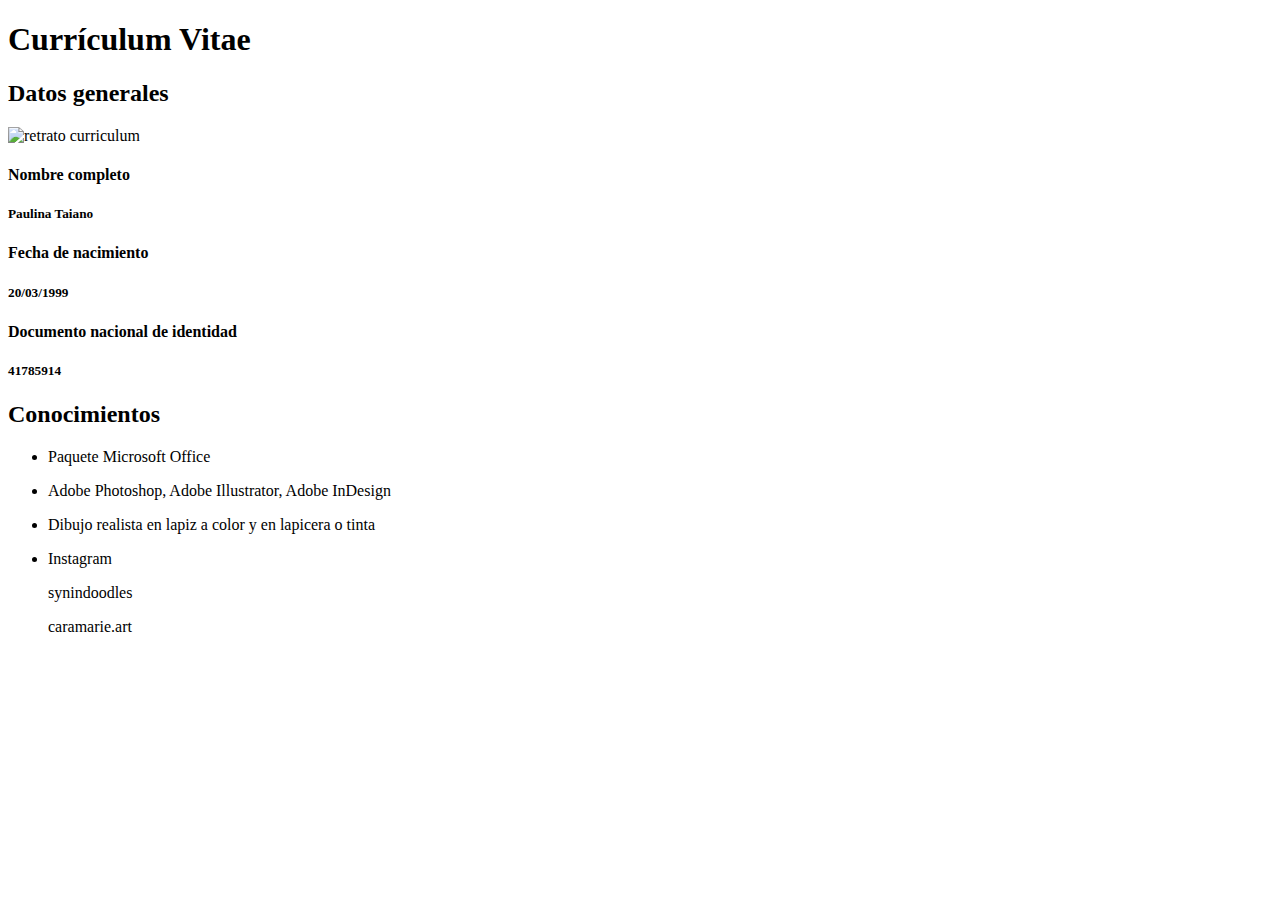
==== index.html @ 933c4644 "Add files via upload" ====
<!DOCTYPE html>
<html>
    <head>
        <meta charset="utf-8"/>
        <title>TP1</title>
    </head>
    <body>
        <header>
            <h1>Currículum Vitae</h1>
        </header>
        <nav></nav>
        <main>
            <article>
                <section>
                <h2>Datos generales</h2>
                <img src="img/DSC02560.JPG" width="300px" height="500px" alt="retrato curriculum"/>
                <article>
                    <h4>Nombre completo</h4>
                    <h5>Paulina Taiano</h5>
                    <h4>Fecha de nacimiento</h4>
                    <h5>20/03/1999</h5>
                    <h4>Documento nacional de identidad</h4>
                    <h5>41785914</h5>
                </section>
            </article>
            <section>
                <h2>Conocimientos</h2>
                    <ul>
                        <li>
                            <p>Paquete Microsoft Office</p>
                        </li>
                        <li>
                            <p>Adobe Photoshop, Adobe Illustrator, Adobe InDesign</p>
                        </li>
                        <li>
                            <p>Dibujo realista en lapiz a color y en lapicera o tinta</p>
                        </li>
                    </ul>
            </section>
        </main>
        <footer>
            <section>
                <ul>
                    <li>
                        <p>Instagram</p>
                        <p>synindoodles</p>
                        <p>caramarie.art</p>
                    </li>
                </ul>
            </section>
        </footer>
    </body>
</html>
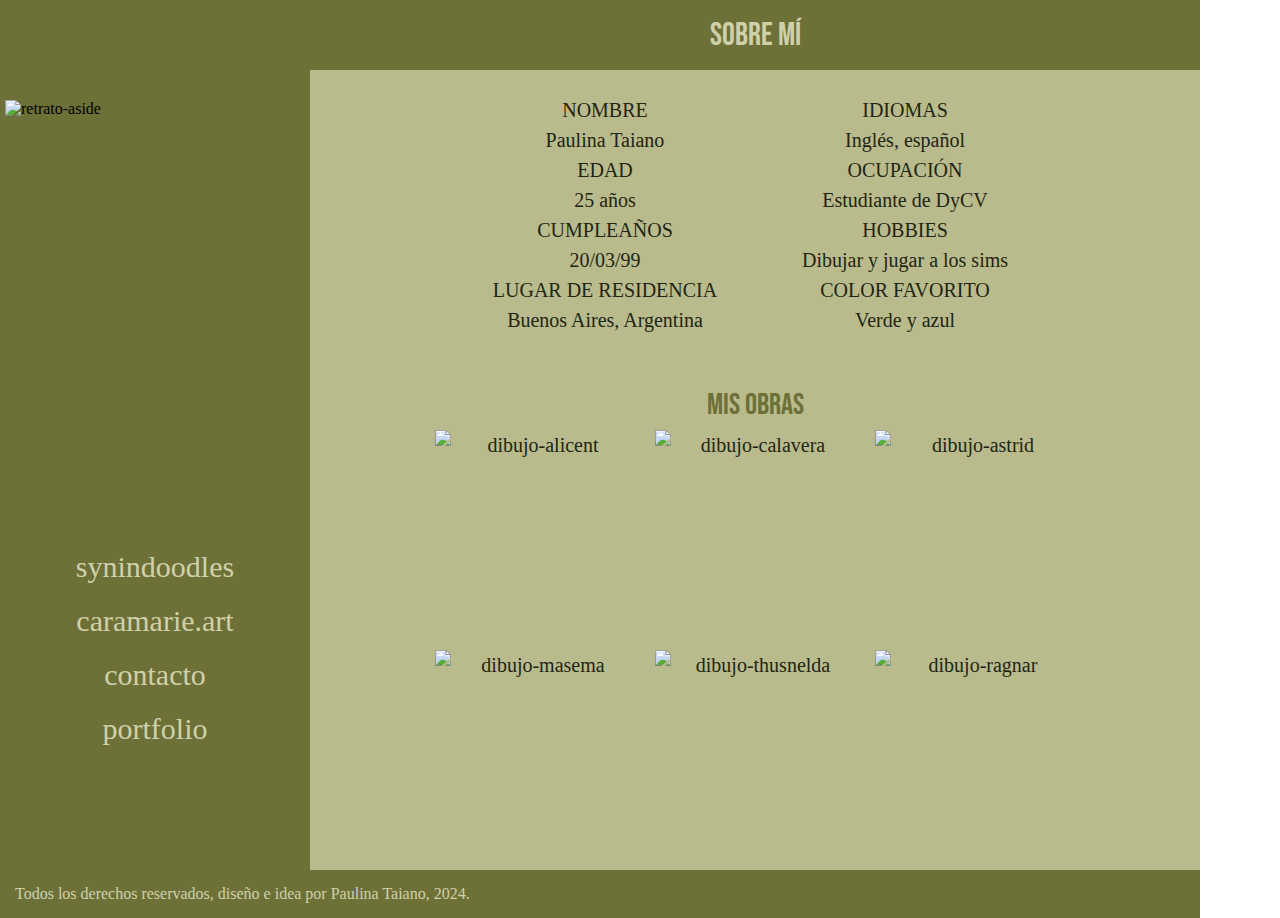
==== commit 246f39a3: "Add files via upload" ====
--- a/index.html
+++ b/index.html
@@ -2,52 +2,60 @@
 <html>
     <head>
         <meta charset="utf-8"/>
-        <title>TP1</title>
+        <title>Taiano Paulina</title>
+        <link href="estilos.css" rel="stylesheet" type="text/css">
+        <link href="https://fonts.googleapis.com/css2?family=Bebas+Neue&display=swap" rel="stylesheet">
     </head>
     <body>
         <header>
-            <h1>Currículum Vitae</h1>
+            <h1>Sobre Mí</h1>
         </header>
-        <nav></nav>
         <main>
+            <aside>
+                <img src="img/taiano_tp1.png" width="300px" height="400px" alt="retrato-aside" id="foto-ppal">
+                <nav>
+                    <ul>
+                        <li><a href="https://instagram.com/synindoodles" target="_blank">synindoodles</a></li>
+                        <li><a href="https://instagram.com/caramarie.art" target="_blank">caramarie.art</a></li>
+                        <li><a href="https://syninplays@gmail.com" target="_blank">contacto</a></li>
+                        <li><a href="https://syninplays.tumblr.com/buyprints" target="_blank">portfolio</a></li>
+                    </ul>
+                </nav>
+            </aside>
             <article>
                 <section>
-                <h2>Datos generales</h2>
-                <img src="img/DSC02560.JPG" width="300px" height="500px" alt="retrato curriculum"/>
-                <article>
-                    <h4>Nombre completo</h4>
-                    <h5>Paulina Taiano</h5>
-                    <h4>Fecha de nacimiento</h4>
-                    <h5>20/03/1999</h5>
-                    <h4>Documento nacional de identidad</h4>
-                    <h5>41785914</h5>
+                    <p><span>nombre</span></p>
+                    <p>Paulina Taiano</p>
+                    <p><span>edad</span></p>
+                    <p>25 años</p>
+                    <p><span>cumpleaños</span></p>
+                    <p>20/03/99</p>
+                    <p><span>lugar de residencia</span></p>
+                    <p>Buenos Aires, Argentina</p>
+                </section>
+                <section>
+                    <p><span>idiomas</span></p>
+                    <p>Inglés, español</p>
+                    <p><span>ocupación</span></p>
+                    <p>Estudiante de DyCV</p>
+                    <p><span>hobbies</span></p>
+                    <p>Dibujar y jugar a los sims</p>
+                    <p><span>color favorito</span></p>
+                    <p>Verde y azul</p>
                 </section>
             </article>
-            <section>
-                <h2>Conocimientos</h2>
-                    <ul>
-                        <li>
-                            <p>Paquete Microsoft Office</p>
-                        </li>
-                        <li>
-                            <p>Adobe Photoshop, Adobe Illustrator, Adobe InDesign</p>
-                        </li>
-                        <li>
-                            <p>Dibujo realista en lapiz a color y en lapicera o tinta</p>
-                        </li>
-                    </ul>
-            </section>
+            <article class="obras">
+            <h2>Mis Obras</h2>
+            <img src="img/taiano_tp1_alicent.jpg" width="200px" height="200px" alt="dibujo-alicent">
+            <img src="img/taiano_tp1_calavera.jpg" width="200px" height="200px" alt="dibujo-calavera">
+            <img src="img/taiano_tp1_astrid.jpg" width="200px" height="200px" alt="dibujo-astrid">
+            <img src="img/taiano_tp1_masema.jpg" width="200px" height="200px" alt="dibujo-masema">
+            <img src="img/taiano_tp1_thusnelda.jpg" width="200px" height="200px" alt="dibujo-thusnelda">
+            <img src="img/taiano_tp1_ragnar.jpg" width="200px" height="200px" alt="dibujo-ragnar">
+            </article>
         </main>
         <footer>
-            <section>
-                <ul>
-                    <li>
-                        <p>Instagram</p>
-                        <p>synindoodles</p>
-                        <p>caramarie.art</p>
-                    </li>
-                </ul>
-            </section>
+            <p>Todos los derechos reservados, diseño e idea por Paulina Taiano, 2024.</p>
         </footer>
     </body>
 </html>--- a/estilos.css
+++ b/estilos.css
@@ -0,0 +1,159 @@
+@charset "utf-8";
+/* CSS Document */
+
+* {
+    margin: 0px;
+    padding: 0px;
+}
+
+header {
+    background-color: #6d7037;
+    width: 1200px;
+    height: 70px;
+    display: flex;
+    align-items: center;
+    justify-content: center;
+    padding-left: 310px;
+    box-sizing: border-box;
+}
+
+h1 {
+    font-family: "Bebas Neue", sans-serif;
+    font-weight: 400;
+    font-style: normal;
+    color: #d0d0ab;     
+}
+
+aside {
+    width: 310px;
+    height: 800px;
+    background-color: #6d7037;
+    display: flex;
+    align-items: center;
+    flex-direction: column;
+}
+
+#foto-ppal {
+    padding: 20px;
+}
+
+@font-face {
+    font-family: "neuton-sc";
+    src: url("fonts/Neuton-SC-Extralight.ttf") format("truetype");
+    font-weight: normal;
+    font-style: normal;
+}
+
+/*es necesario escribir esto de font-face por cada fuente? tal vez solo me pareció, pero el navegador creo que reconoce la fuente incluso sin esto*/
+
+@font-face {
+    font-family: "alegreya-sc";
+    src: url("fonts/AlegreyaSC-Medium.ttf") format("truetype");
+    font-weight: normal;
+    font-style: normal;
+}
+
+@font-face {
+    font-family: "caladea";
+    src: url(fonts/Caladea-Regular.ttf) format("truetype");
+    font-weight: normal;
+    font-style: normal;
+}
+
+@font-face {
+    font-family: "caladea-bold";
+    src: url(fonts/Caladea-Bold.ttf) format("truetype");
+    font-weight: normal;
+    font-style: normal;
+}
+
+a {
+    text-decoration: none;
+    font-family: "neuton-sc", "alegreya-sc", serif;
+    color: #d0d0ab;
+    font-size: 30px;
+}
+
+a:hover {
+    color: #839b51;
+    font-weight: bolder;
+}
+
+main {
+    display: flex;
+    height: 800px;
+    width: 1200px;
+    flex-wrap: wrap;
+}
+
+li {
+    list-style-type: none;
+    margin-top: 20px;
+    text-align: center;
+}
+
+article {
+    width: 890px;
+    height: 280px;
+    background-color: #b9bb8c;
+    padding: 25px;
+    box-sizing: border-box;
+    display: flex;
+    justify-content: center;
+    align-items: flex-start;
+    font-family: "caladea", "alegreya-sc", serif;
+    font-size: 20px;
+    color: #232514;
+    line-height: 30px;
+    text-align: center;
+}
+
+article span {
+    font-family: "caladea-bold", "caladea", "alegreya-sc", serif;
+    text-transform: uppercase;
+}
+
+.obras {
+    width: 890px;
+    height: 520px;
+    padding: 40px;
+    display: flex;
+    flex-wrap: wrap;
+    justify-content: center;
+    background-color: #b9bb8c;
+    position: absolute;
+    top: 350px;
+    left: 310px;
+}
+
+img {
+    margin: 10px;
+}
+
+h2 {
+    font-family: "Bebas Neue", sans-serif;
+    font-weight: 400;
+    font-style: normal;
+    font-size: 30px;
+    color: #6d7037;
+    text-align: center;
+    background-color: #b9bb8c;
+    width: 890px;
+    display: flex;
+    flex-wrap: wrap;
+    flex-direction: column;   
+}
+
+section {
+    width: 300px;
+}
+
+footer {
+    width: 1200px;
+    font-family: "caladea", serif;
+    font-size: 16px;
+    background-color: #6d7037;
+    color: #d0d0ab;
+    box-sizing: border-box;
+    padding: 15px;
+}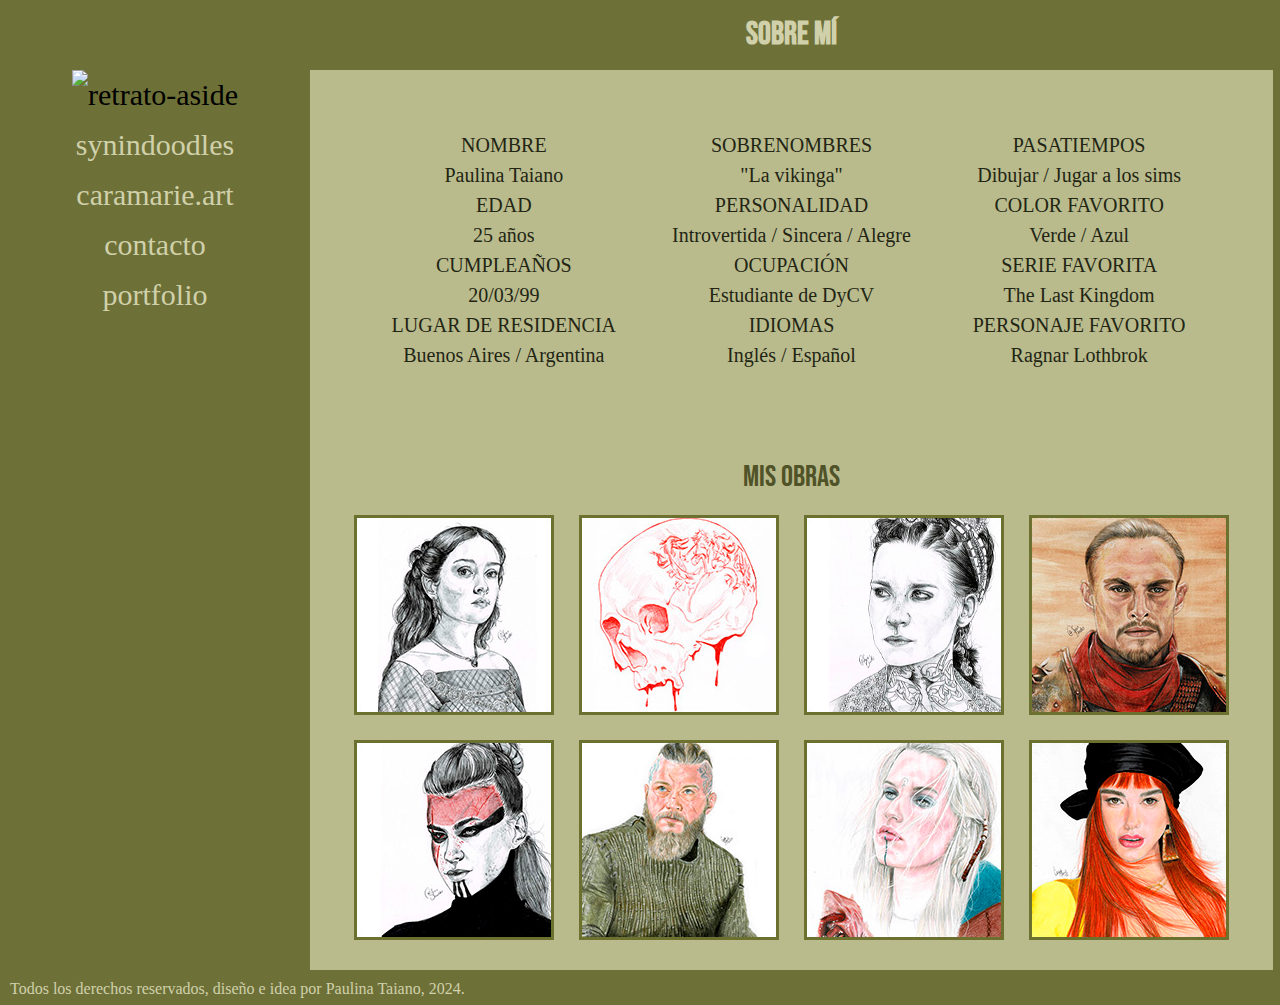
==== commit e920cc19: "Add files via upload" ====
--- a/index.html
+++ b/index.html
@@ -11,7 +11,7 @@
             <h1>Sobre Mí</h1>
         </header>
         <main>
-            <aside>
+            <section class="columna-intro">
                 <img src="img/taiano_tp1.png" width="300px" height="400px" alt="retrato-aside" id="foto-ppal">
                 <nav>
                     <ul>
@@ -21,38 +21,103 @@
                         <li><a href="https://syninplays.tumblr.com/buyprints" target="_blank">portfolio</a></li>
                     </ul>
                 </nav>
+            </section>
+            <section>
+                <article class="info">
+                    <ul>
+                        <li><p><span>nombre</span></p>
+                        <p>Paulina Taiano</p></li>
+                        <li><p><span>edad</span></p>
+                        <p>25 años</p></li>
+                        <li><p><span>cumpleaños</span></p>
+                        <p>20/03/99</p></li>
+                        <li><p><span>lugar de residencia</span></p>
+                        <p>Buenos Aires / Argentina</p></li>
+                        <li><p><span>sobrenombres</span></p>
+                        <p>"La vikinga"</p></li>
+                        <li><p><span>personalidad</span></p>
+                        <p>Introvertida / Sincera / Alegre</p></li>
+                        <li><p><span>ocupación</span></p>
+                        <p>Estudiante de DyCV</p></li>
+                        <li><p><span>idiomas</span></p>
+                        <p>Inglés / Español</p></li>
+                        <li><p><span>pasatiempos</span></p>
+                        <p>Dibujar / Jugar a los sims</p></li>
+                        <li><p><span>color favorito</span></p>
+                        <p>Verde / Azul</p></li>
+                        <li><p><span>serie favorita</span></p>
+                        <p>The Last Kingdom</p></li>
+                        <li><p><span>personaje favorito</span></p>
+                        <p>Ragnar Lothbrok</p></li>
+                    </ul>
+                </article>
+                <article>
+                    <div>
+                        <h2>Mis Obras</h2>
+                    </div>
+                    <div class="obras">
+                        <img src="img/taiano_tp1_alicent.jpg" width="200px" height="200px" alt="dibujo-alicent">
+                        <img src="img/taiano_tp1_calavera.jpg" width="200px" height="200px" alt="dibujo-calavera">
+                        <img src="img/taiano_tp1_astrid.jpg" width="200px" height="200px" alt="dibujo-astrid">
+                        <img src="img/taiano_tp1_masema.jpg" width="200px" height="200px" alt="dibujo-masema">
+                        <img src="img/taiano_tp1_thusnelda.jpg" width="200px" height="200px" alt="dibujo-thusnelda">
+                        <img src="img/taiano_tp1_ragnar.jpg" width="200px" height="200px" alt="dibujo-ragnar">
+                        <img src="img/taiano_tp1_skade.jpg" width="200px" height="200px" alt="dibujo-skade">
+                        <img src="img/taiano_tp1_dua.jpg" width="200px" height="200px" alt="dibujo-dua">
+                    </div>
+                </article>
+            </section>
+            <aside>
+                <ul>
+                    <li>photoshop</li>
+                    <li>
+                        <img src="img/hacha_black.svg" width="50px" height="50px" alt="icono-lleno">
+                        <img src="img/hacha_black.svg" width="50px" height="50px" alt="icono-lleno">
+                        <img src="img/hacha_black.svg" width="50px" height="50px" alt="icono-lleno">
+                        <img src="img/hacha_black.svg" width="50px" height="50px" alt="icono-lleno">
+                        <img src="img/hacha_black.svg" width="50px" height="50px" alt="icono-lleno">
+                    </li>
+                    <li>illustrator</li>
+                    <li>
+                        <img src="img/hacha_black.svg" width="50px" height="50px" alt="icono-lleno">
+                        <img src="img/hacha_black.svg" width="50px" height="50px" alt="icono-lleno">
+                        <img src="img/hacha_black.svg" width="50px" height="50px" alt="icono-lleno">
+                        <img src="img/hacha_black.svg" width="50px" height="50px" alt="icono-lleno">
+                        <img src="img/hacha_white.svg" width="50px" height="50px" alt="icono-vacio">
+                    </li>
+                    <li>blender</li>
+                    <li>
+                        <img src="img/hacha_black.svg" width="50px" height="50px" alt="icono-lleno">
+                        <img src="img/hacha_black.svg" width="50px" height="50px" alt="icono-lleno">
+                        <img src="img/hacha_white.svg" width="50px" height="50px" alt="icono-vacio">
+                        <img src="img/hacha_white.svg" width="50px" height="50px" alt="icono-vacio">
+                        <img src="img/hacha_white.svg" width="50px" height="50px" alt="icono-vacio">
+                    </li>
+                    <li>indesign</li>
+                    <li>
+                        <img src="img/hacha_black.svg" width="50px" height="50px" alt="icono-lleno">
+                        <img src="img/hacha_black.svg" width="50px" height="50px" alt="icono-lleno">
+                        <img src="img/hacha_black.svg" width="50px" height="50px" alt="icono-lleno">
+                        <img src="img/hacha_white.svg" width="50px" height="50px" alt="icono-vacio">
+                        <img src="img/hacha_white.svg" width="50px" height="50px" alt="icono-vacio">
+                    </li>
+                    <li>visual studio</li>
+                    <li>
+                        <img src="img/hacha_black.svg" width="50px" height="50px" alt="icono-lleno">
+                        <img src="img/hacha_white.svg" width="50px" height="50px" alt="icono-vacio">
+                        <img src="img/hacha_white.svg" width="50px" height="50px" alt="icono-vacio">
+                        <img src="img/hacha_white.svg" width="50px" height="50px" alt="icono-vacio">
+                        <img src="img/hacha_white.svg" width="50px" height="50px" alt="icono-vacio">
+                    </li>
+                    <li>premiere pro</li>
+                    <li>
+                        <img src="img/hacha_black.svg" width="50px" height="50px" alt="icono-lleno">
+                        <img src="img/hacha_black.svg" width="50px" height="50px" alt="icono-lleno">
+                        <img src="img/hacha_white.svg" width="50px" height="50px" alt="icono-vacio">
+                        <img src="img/hacha_white.svg" width="50px" height="50px" alt="icono-vacio">
+                        <img src="img/hacha_white.svg" width="50px" height="50px" alt="icono-vacio">
+                    </li>
             </aside>
-            <article>
-                <section>
-                    <p><span>nombre</span></p>
-                    <p>Paulina Taiano</p>
-                    <p><span>edad</span></p>
-                    <p>25 años</p>
-                    <p><span>cumpleaños</span></p>
-                    <p>20/03/99</p>
-                    <p><span>lugar de residencia</span></p>
-                    <p>Buenos Aires, Argentina</p>
-                </section>
-                <section>
-                    <p><span>idiomas</span></p>
-                    <p>Inglés, español</p>
-                    <p><span>ocupación</span></p>
-                    <p>Estudiante de DyCV</p>
-                    <p><span>hobbies</span></p>
-                    <p>Dibujar y jugar a los sims</p>
-                    <p><span>color favorito</span></p>
-                    <p>Verde y azul</p>
-                </section>
-            </article>
-            <article class="obras">
-            <h2>Mis Obras</h2>
-            <img src="img/taiano_tp1_alicent.jpg" width="200px" height="200px" alt="dibujo-alicent">
-            <img src="img/taiano_tp1_calavera.jpg" width="200px" height="200px" alt="dibujo-calavera">
-            <img src="img/taiano_tp1_astrid.jpg" width="200px" height="200px" alt="dibujo-astrid">
-            <img src="img/taiano_tp1_masema.jpg" width="200px" height="200px" alt="dibujo-masema">
-            <img src="img/taiano_tp1_thusnelda.jpg" width="200px" height="200px" alt="dibujo-thusnelda">
-            <img src="img/taiano_tp1_ragnar.jpg" width="200px" height="200px" alt="dibujo-ragnar">
-            </article>
         </main>
         <footer>
             <p>Todos los derechos reservados, diseño e idea por Paulina Taiano, 2024.</p>
--- a/estilos.css
+++ b/estilos.css
@@ -4,37 +4,6 @@
 * {
     margin: 0px;
     padding: 0px;
-}
-
-header {
-    background-color: #6d7037;
-    width: 1200px;
-    height: 70px;
-    display: flex;
-    align-items: center;
-    justify-content: center;
-    padding-left: 310px;
-    box-sizing: border-box;
-}
-
-h1 {
-    font-family: "Bebas Neue", sans-serif;
-    font-weight: 400;
-    font-style: normal;
-    color: #d0d0ab;     
-}
-
-aside {
-    width: 310px;
-    height: 800px;
-    background-color: #6d7037;
-    display: flex;
-    align-items: center;
-    flex-direction: column;
-}
-
-#foto-ppal {
-    padding: 20px;
 }
 
 @font-face {
@@ -67,93 +36,114 @@
     font-style: normal;
 }
 
+main {
+    background-color: #b9bb8c;
+    width: 1583px;
+    height: 900px;
+    display: flex;
+    flex-direction: row;
+}
+
+header {
+    font-family: "Bebas Neue", sans-serif;
+    font-weight: 300;
+    font-style: normal;
+    text-align: center;
+    color: #d0d0ab;
+    background-color: #6d7037;
+    width: 1583px; 
+    height: 70px;
+    padding-top: 15px;
+    box-sizing: border-box;
+}
+
+.columna-intro {
+    width: 310px;
+    background-color: #6d7037;
+    text-align: center;
+    font-family: "neuton-sc", "alegreya-sc", serif;
+    font-size: 30px;
+    display: block;
+    line-height: 50px;
+}
+
 a {
     text-decoration: none;
-    font-family: "neuton-sc", "alegreya-sc", serif;
     color: #d0d0ab;
-    font-size: 30px;
 }
 
-a:hover {
-    color: #839b51;
-    font-weight: bolder;
+aside {
+    width: 310px;
+    background-color: #6d7037;
 }
 
-main {
-    display: flex;
-    height: 800px;
-    width: 1200px;
-    flex-wrap: wrap;
+section span {
+    font-family: "caladea-bold", "alegreya-sc", serif;
+    text-transform: uppercase;
 }
 
-li {
-    list-style-type: none;
-    margin-top: 20px;
-    text-align: center;
+section {
+    width: 963px;
+    height: 450;
+    display: flex;
+    flex-direction: column;
 }
 
-article {
-    width: 890px;
-    height: 280px;
-    background-color: #b9bb8c;
-    padding: 25px;
-    box-sizing: border-box;
-    display: flex;
-    justify-content: center;
-    align-items: flex-start;
+.info {
+    width: 963px;
+    height: 400px;
     font-family: "caladea", "alegreya-sc", serif;
     font-size: 20px;
     color: #232514;
+    column-count: 3;
+    list-style-position: inside;
+    display: block;
+    padding: 60px;
+    box-sizing: border-box;
     line-height: 30px;
     text-align: center;
 }
 
-article span {
-    font-family: "caladea-bold", "caladea", "alegreya-sc", serif;
-    text-transform: uppercase;
+ul {
+    list-style-type: none;
 }
 
 .obras {
-    width: 890px;
-    height: 520px;
-    padding: 40px;
+    padding-top: 20px;
+    padding-bottom: 30px;
     display: flex;
+    flex-direction: row;
+    justify-content: center;
     flex-wrap: wrap;
-    justify-content: center;
-    background-color: #b9bb8c;
-    position: absolute;
-    top: 350px;
-    left: 310px;
-}
-
-img {
-    margin: 10px;
+    gap: 25px;
 }
 
 h2 {
     font-family: "Bebas Neue", sans-serif;
     font-weight: 400;
+    font-size: 30px;
     font-style: normal;
-    font-size: 30px;
-    color: #6d7037;
     text-align: center;
-    background-color: #b9bb8c;
-    width: 890px;
-    display: flex;
-    flex-wrap: wrap;
-    flex-direction: column;   
+    color: #505228;
 }
 
-section {
-    width: 300px;
+aside {
+    font-family: "Bebas Neue", sans-serif;
+    font-weight: 400;
+    font-size: 25px;
+    font-style: normal;
+    text-align: center;
+    color: #d0d0ab;
+    line-height: 70px;
 }
 
 footer {
-    width: 1200px;
+    background-color: #6d7037;
     font-family: "caladea", serif;
     font-size: 16px;
-    background-color: #6d7037;
     color: #d0d0ab;
+    padding: 10px 0px 10px 10px;
+    width: 1583px;
+    height: 35px;
     box-sizing: border-box;
-    padding: 15px;
-}+}
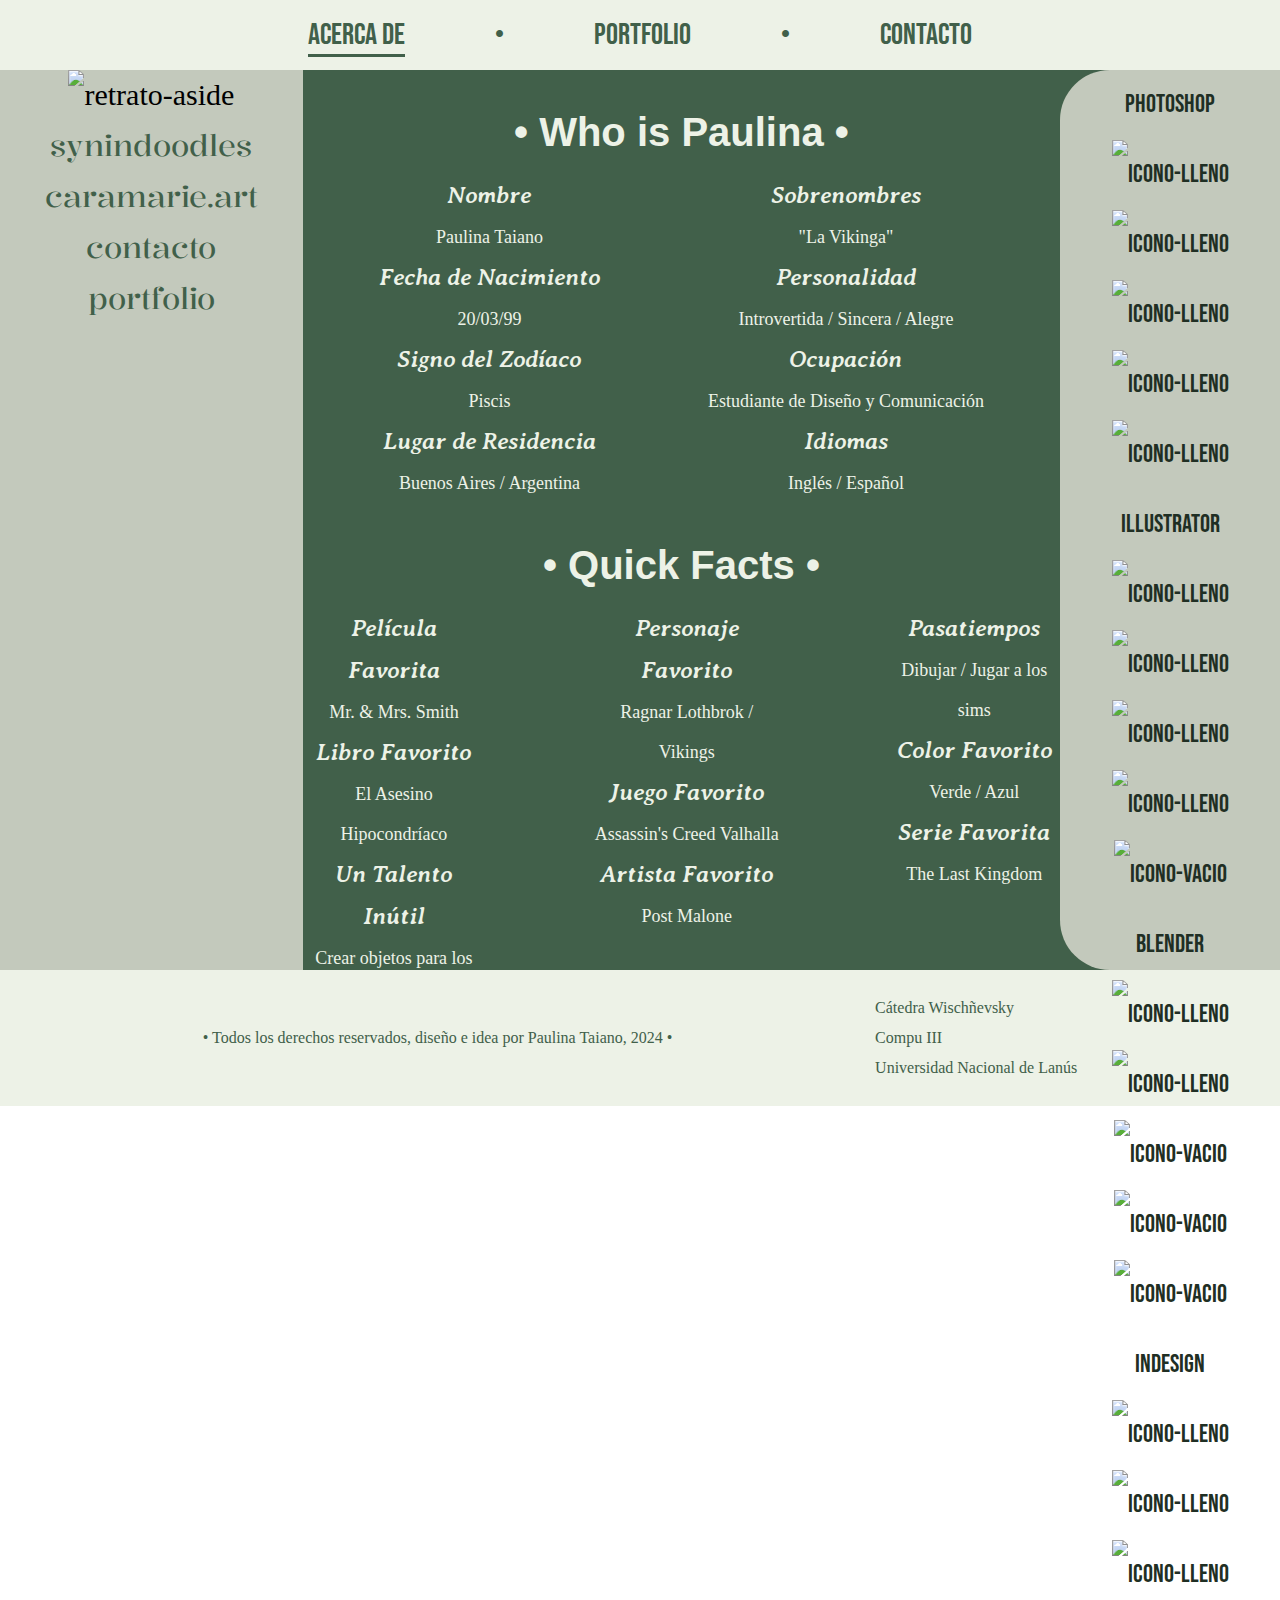
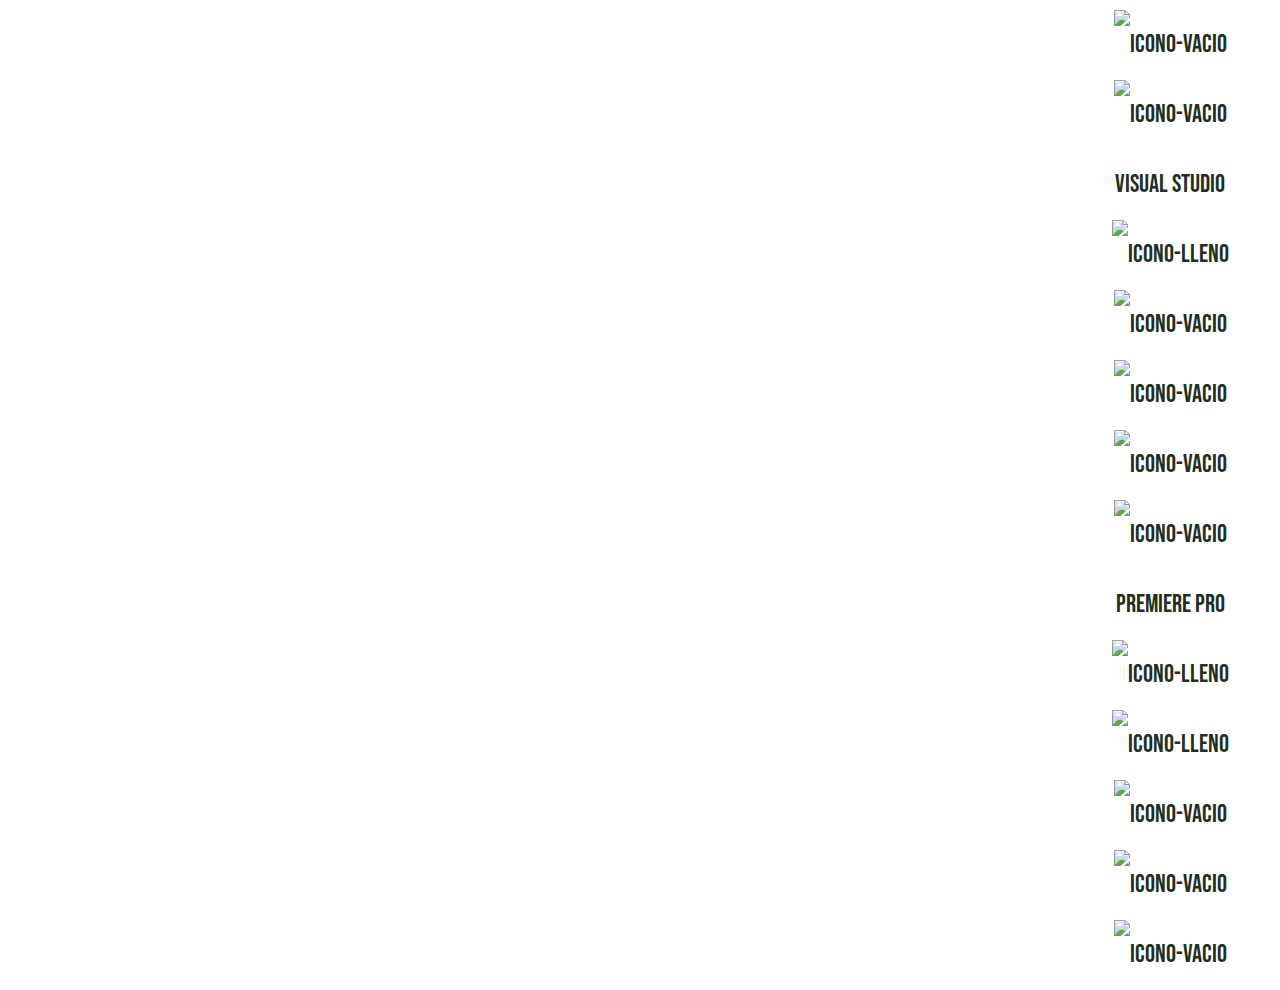
==== commit 44afdbb4: "proceso" ====
--- a/index.html
+++ b/index.html
@@ -4,15 +4,22 @@
         <meta charset="utf-8"/>
         <title>Taiano Paulina</title>
         <link href="estilos.css" rel="stylesheet" type="text/css">
+        <link rel="icon" type="img/svg+xml" href="img/taiano_favicon.svg">
         <link href="https://fonts.googleapis.com/css2?family=Bebas+Neue&display=swap" rel="stylesheet">
+        <link href="https://fonts.googleapis.com/css2?family=Kalnia&display=swap" rel="stylesheet">
+        <link href="https://fonts.googleapis.com/css2?family=Averia+Serif+Libre:ital,wght@0,300;0,400;0,700;1,300;1,400;1,700&display=swap" rel="stylesheet">
     </head>
     <body>
         <header>
-            <h1>Sobre Mí</h1>
+            <p class="active">Acerca De</p>
+            <p>•</p>
+            <a href="portfolio.html">Portfolio</a>
+            <p>•</p>
+            <a href="contacto.html">Contacto</a>
         </header>
         <main>
             <section class="columna-intro">
-                <img src="img/taiano_tp1.png" width="300px" height="400px" alt="retrato-aside" id="foto-ppal">
+                <img src="img/taiano_tp1.png" width="100%" height="70%" alt="retrato-aside" id="foto-ppal">
                 <nav>
                     <ul>
                         <li><a href="https://instagram.com/synindoodles" target="_blank">synindoodles</a></li>
@@ -22,105 +29,124 @@
                     </ul>
                 </nav>
             </section>
-            <section>
+            <section class="pagina-ppal">
+                <div>
+                    <h2>•  Who is Paulina  •</h2>
+                </div>
                 <article class="info">
                     <ul>
-                        <li><p><span>nombre</span></p>
+                        <li><p><span>Nombre</span></p>
                         <p>Paulina Taiano</p></li>
-                        <li><p><span>edad</span></p>
-                        <p>25 años</p></li>
-                        <li><p><span>cumpleaños</span></p>
+                        <li><p><span>Fecha de Nacimiento</span></p>
                         <p>20/03/99</p></li>
-                        <li><p><span>lugar de residencia</span></p>
+                        <li><p><span>Signo del Zodíaco</span></p></li>
+                        <p>Piscis</p>
+                        <li><p><span>Lugar de Residencia</span></p>
                         <p>Buenos Aires / Argentina</p></li>
-                        <li><p><span>sobrenombres</span></p>
-                        <p>"La vikinga"</p></li>
-                        <li><p><span>personalidad</span></p>
+                    </ul>
+                    <ul>
+                        <li><p><span>Sobrenombres</span></p>
+                        <p>"La Vikinga"</p></li>
+                        <li><p><span>Personalidad</span></p>
                         <p>Introvertida / Sincera / Alegre</p></li>
-                        <li><p><span>ocupación</span></p>
-                        <p>Estudiante de DyCV</p></li>
-                        <li><p><span>idiomas</span></p>
+                        <li><p><span>Ocupación</span></p>
+                        <p>Estudiante de Diseño y Comunicación</p></li>
+                        <li><p><span>Idiomas</span></p>
                         <p>Inglés / Español</p></li>
-                        <li><p><span>pasatiempos</span></p>
-                        <p>Dibujar / Jugar a los sims</p></li>
-                        <li><p><span>color favorito</span></p>
-                        <p>Verde / Azul</p></li>
-                        <li><p><span>serie favorita</span></p>
-                        <p>The Last Kingdom</p></li>
-                        <li><p><span>personaje favorito</span></p>
-                        <p>Ragnar Lothbrok</p></li>
                     </ul>
                 </article>
-                <article>
-                    <div>
-                        <h2>Mis Obras</h2>
-                    </div>
-                    <div class="obras">
-                        <img src="img/taiano_tp1_alicent.jpg" width="200px" height="200px" alt="dibujo-alicent">
-                        <img src="img/taiano_tp1_calavera.jpg" width="200px" height="200px" alt="dibujo-calavera">
-                        <img src="img/taiano_tp1_astrid.jpg" width="200px" height="200px" alt="dibujo-astrid">
-                        <img src="img/taiano_tp1_masema.jpg" width="200px" height="200px" alt="dibujo-masema">
-                        <img src="img/taiano_tp1_thusnelda.jpg" width="200px" height="200px" alt="dibujo-thusnelda">
-                        <img src="img/taiano_tp1_ragnar.jpg" width="200px" height="200px" alt="dibujo-ragnar">
-                        <img src="img/taiano_tp1_skade.jpg" width="200px" height="200px" alt="dibujo-skade">
-                        <img src="img/taiano_tp1_dua.jpg" width="200px" height="200px" alt="dibujo-dua">
-                    </div>
+                <div>
+                    <h2>• Quick Facts •</h2>
+                </div>
+                <article class="info">
+                    <ul>
+                        <li><p><span>Película Favorita</span></p>
+                        <p>Mr. & Mrs. Smith</p></li>
+                        <li><p><span>Libro Favorito</span></p>
+                        <p>El Asesino Hipocondríaco</p></li>
+                        <li><p><span>Un Talento Inútil</span></p></li>
+                        <p>Crear objetos para los sims</p>
+                    </ul>
+                    <ul>
+                        <li><p><span>Personaje Favorito</span></p>
+                        <p>Ragnar Lothbrok / Vikings</p></li>
+                        <li><p><span>Juego Favorito</span></p>
+                        <p>Assassin's Creed Valhalla</p></li>
+                        <li><p><span>Artista Favorito</span></p>
+                        <p>Post Malone</p></li>
+                    </ul>
+                    <ul>
+                        <li><p><span>Pasatiempos</span></p>
+                        <p>Dibujar / Jugar a los sims</p></li>
+                        <li><p><span>Color Favorito</span></p>
+                        <p>Verde / Azul</p></li>
+                        <li><p><span>Serie Favorita</span></p></li>
+                        <p>The Last Kingdom</p>
+                    </ul>
                 </article>
             </section>
             <aside>
-                <ul>
-                    <li>photoshop</li>
-                    <li>
-                        <img src="img/hacha_black.svg" width="50px" height="50px" alt="icono-lleno">
-                        <img src="img/hacha_black.svg" width="50px" height="50px" alt="icono-lleno">
-                        <img src="img/hacha_black.svg" width="50px" height="50px" alt="icono-lleno">
-                        <img src="img/hacha_black.svg" width="50px" height="50px" alt="icono-lleno">
-                        <img src="img/hacha_black.svg" width="50px" height="50px" alt="icono-lleno">
-                    </li>
-                    <li>illustrator</li>
-                    <li>
-                        <img src="img/hacha_black.svg" width="50px" height="50px" alt="icono-lleno">
-                        <img src="img/hacha_black.svg" width="50px" height="50px" alt="icono-lleno">
-                        <img src="img/hacha_black.svg" width="50px" height="50px" alt="icono-lleno">
-                        <img src="img/hacha_black.svg" width="50px" height="50px" alt="icono-lleno">
-                        <img src="img/hacha_white.svg" width="50px" height="50px" alt="icono-vacio">
-                    </li>
-                    <li>blender</li>
-                    <li>
-                        <img src="img/hacha_black.svg" width="50px" height="50px" alt="icono-lleno">
-                        <img src="img/hacha_black.svg" width="50px" height="50px" alt="icono-lleno">
-                        <img src="img/hacha_white.svg" width="50px" height="50px" alt="icono-vacio">
-                        <img src="img/hacha_white.svg" width="50px" height="50px" alt="icono-vacio">
-                        <img src="img/hacha_white.svg" width="50px" height="50px" alt="icono-vacio">
-                    </li>
-                    <li>indesign</li>
-                    <li>
-                        <img src="img/hacha_black.svg" width="50px" height="50px" alt="icono-lleno">
-                        <img src="img/hacha_black.svg" width="50px" height="50px" alt="icono-lleno">
-                        <img src="img/hacha_black.svg" width="50px" height="50px" alt="icono-lleno">
-                        <img src="img/hacha_white.svg" width="50px" height="50px" alt="icono-vacio">
-                        <img src="img/hacha_white.svg" width="50px" height="50px" alt="icono-vacio">
-                    </li>
-                    <li>visual studio</li>
-                    <li>
-                        <img src="img/hacha_black.svg" width="50px" height="50px" alt="icono-lleno">
-                        <img src="img/hacha_white.svg" width="50px" height="50px" alt="icono-vacio">
-                        <img src="img/hacha_white.svg" width="50px" height="50px" alt="icono-vacio">
-                        <img src="img/hacha_white.svg" width="50px" height="50px" alt="icono-vacio">
-                        <img src="img/hacha_white.svg" width="50px" height="50px" alt="icono-vacio">
-                    </li>
-                    <li>premiere pro</li>
-                    <li>
-                        <img src="img/hacha_black.svg" width="50px" height="50px" alt="icono-lleno">
-                        <img src="img/hacha_black.svg" width="50px" height="50px" alt="icono-lleno">
-                        <img src="img/hacha_white.svg" width="50px" height="50px" alt="icono-vacio">
-                        <img src="img/hacha_white.svg" width="50px" height="50px" alt="icono-vacio">
-                        <img src="img/hacha_white.svg" width="50px" height="50px" alt="icono-vacio">
-                    </li>
+                <div class="habilidades-info">
+                    <ul>
+                        <li>photoshop</li>
+                        <li>
+                            <img src="img/hacha_black.svg" width="30px" height="30px" alt="icono-lleno">
+                            <img src="img/hacha_black.svg" width="30px" height="30px" alt="icono-lleno">
+                            <img src="img/hacha_black.svg" width="30px" height="30px" alt="icono-lleno">
+                            <img src="img/hacha_black.svg" width="30px" height="30px" alt="icono-lleno">
+                            <img src="img/hacha_black.svg" width="30px" height="30px" alt="icono-lleno">
+                        </li>
+                        <li>illustrator</li>
+                        <li>
+                            <img src="img/hacha_black.svg" width="30px" height="30px" alt="icono-lleno">
+                            <img src="img/hacha_black.svg" width="30px" height="30px" alt="icono-lleno">
+                            <img src="img/hacha_black.svg" width="30px" height="30px" alt="icono-lleno">
+                            <img src="img/hacha_black.svg" width="30px" height="30px" alt="icono-lleno">
+                            <img src="img/hacha_white.svg" width="30px" height="30px" alt="icono-vacio">
+                        </li>
+                        <li>blender</li>
+                        <li>
+                            <img src="img/hacha_black.svg" width="30px" height="30px" alt="icono-lleno">
+                            <img src="img/hacha_black.svg" width="30px" height="30px" alt="icono-lleno">
+                            <img src="img/hacha_white.svg" width="30px" height="30px" alt="icono-vacio">
+                            <img src="img/hacha_white.svg" width="30px" height="30px" alt="icono-vacio">
+                            <img src="img/hacha_white.svg" width="30px" height="30px" alt="icono-vacio">
+                        </li>
+                        <li>indesign</li>
+                        <li>
+                            <img src="img/hacha_black.svg" width="30px" height="30px" alt="icono-lleno">
+                            <img src="img/hacha_black.svg" width="30px" height="30px" alt="icono-lleno">
+                            <img src="img/hacha_black.svg" width="30px" height="30px" alt="icono-lleno">
+                            <img src="img/hacha_white.svg" width="30px" height="30px" alt="icono-vacio">
+                            <img src="img/hacha_white.svg" width="30px" height="30px" alt="icono-vacio">
+                        </li>
+                        <li>visual studio</li>
+                        <li>
+                            <img src="img/hacha_black.svg" width="30px" height="30px" alt="icono-lleno">
+                            <img src="img/hacha_white.svg" width="30px" height="30px" alt="icono-vacio">
+                            <img src="img/hacha_white.svg" width="30px" height="30px" alt="icono-vacio">
+                            <img src="img/hacha_white.svg" width="30px" height="30px" alt="icono-vacio">
+                            <img src="img/hacha_white.svg" width="30px" height="30px" alt="icono-vacio">
+                        </li>
+                        <li>premiere pro</li>
+                        <li>
+                            <img src="img/hacha_black.svg" width="30px" height="30px" alt="icono-lleno">
+                            <img src="img/hacha_black.svg" width="30px" height="30px" alt="icono-lleno">
+                            <img src="img/hacha_white.svg" width="30px" height="30px" alt="icono-vacio">
+                            <img src="img/hacha_white.svg" width="30px" height="30px" alt="icono-vacio">
+                            <img src="img/hacha_white.svg" width="30px" height="30px" alt="icono-vacio">
+                        </li>
+                    </ul>
+                </div>
             </aside>
         </main>
         <footer>
-            <p>Todos los derechos reservados, diseño e idea por Paulina Taiano, 2024.</p>
+            <p>• Todos los derechos reservados, diseño e idea por Paulina Taiano, 2024 •</p>
+            <div class="datos-extra">
+                <p>Cátedra Wischñevsky</p>
+                <p>Compu III</p>
+                <p>Universidad Nacional de Lanús</p>
+            </div>
         </footer>
     </body>
 </html>--- a/estilos.css
+++ b/estilos.css
@@ -7,38 +7,21 @@
 }
 
 @font-face {
-    font-family: "neuton-sc";
-    src: url("fonts/Neuton-SC-Extralight.ttf") format("truetype");
+    font-family: "barriecito";
+    src: url(fonts/Barriecito-Regular.ttf) format("truetype");
     font-weight: normal;
     font-style: normal;
 }
 
-/*es necesario escribir esto de font-face por cada fuente? tal vez solo me pareció, pero el navegador creo que reconoce la fuente incluso sin esto*/
-
 @font-face {
-    font-family: "alegreya-sc";
-    src: url("fonts/AlegreyaSC-Medium.ttf") format("truetype");
+    font-family: "vollkorn";
+    src: url(fonts/Vollkorn-VariableFont_wght.ttf) format("truetype");
     font-weight: normal;
     font-style: normal;
 }
 
-@font-face {
-    font-family: "caladea";
-    src: url(fonts/Caladea-Regular.ttf) format("truetype");
-    font-weight: normal;
-    font-style: normal;
-}
-
-@font-face {
-    font-family: "caladea-bold";
-    src: url(fonts/Caladea-Bold.ttf) format("truetype");
-    font-weight: normal;
-    font-style: normal;
-}
-
 main {
-    background-color: #b9bb8c;
-    width: 1583px;
+    background-color: #41604A;
     height: 900px;
     display: flex;
     flex-direction: row;
@@ -49,101 +32,205 @@
     font-weight: 300;
     font-style: normal;
     text-align: center;
-    color: #d0d0ab;
-    background-color: #6d7037;
-    width: 1583px; 
+    background-color: #EDF2E7; 
     height: 70px;
-    padding-top: 15px;
-    box-sizing: border-box;
+    display: flex;
+    align-items: center;
+    justify-content: center;
+    gap: 90px;
+    color: #41604A;
+    font-size: 30px;
+}
+
+a {
+    color: #41604A;
+    font-size: 30px;
+    text-decoration: none;
+}
+
+header a:hover {
+    text-decoration: underline;
+    text-underline-offset: 10px;
+    text-shadow: 3px 3px 5px rgb(0, 0, 0, 0.25);
+}
+
+.active {
+    text-decoration: underline;
+    text-underline-offset: 10px;
 }
 
 .columna-intro {
-    width: 310px;
-    background-color: #6d7037;
+    background-color: #c3c9bc;
     text-align: center;
     font-family: "neuton-sc", "alegreya-sc", serif;
     font-size: 30px;
     display: block;
     line-height: 50px;
-}
-
-a {
-    text-decoration: none;
-    color: #d0d0ab;
-}
-
-aside {
-    width: 310px;
-    background-color: #6d7037;
+    width: 40%;
+}
+
+.columna-intro a {
+    font-family: "Kalnia", serif;
+    font-optical-sizing: auto;
+    font-weight: 400;
+    font-style: normal;
+}
+
+h2 {
+    font-family: "barriecito", sans-serif;
+    color: #EDF2E7;
+    text-align: center;
+    font-size: 2.5em;
+    padding: 40px 0px 20px 0px;
 }
 
 section span {
-    font-family: "caladea-bold", "alegreya-sc", serif;
-    text-transform: uppercase;
+    font-family: "Averia Serif Libre", serif;
+    font-weight: 700;
+    font-size: 24px;
+    font-style: italic;
+    color: #EDF2E7;
+}
+
+.pagina-ppal {
+    width: 100%;
 }
 
 section {
-    width: 963px;
     height: 450;
     display: flex;
     flex-direction: column;
 }
 
 .info {
-    width: 963px;
     height: 400px;
-    font-family: "caladea", "alegreya-sc", serif;
-    font-size: 20px;
-    color: #232514;
-    column-count: 3;
-    list-style-position: inside;
-    display: block;
-    padding: 60px;
+    font-family: "vollkorn", serif;
+    font-size: 18px;
+    color: #EDF2E7;
     box-sizing: border-box;
-    line-height: 30px;
-    text-align: center;
+    line-height: 40px;
+    text-align: center;
+    display: flex;
+    line-height: 40px;
+    text-align: center;
+    justify-content: center;
+    gap: 6em;
 }
 
 ul {
     list-style-type: none;
 }
 
-.obras {
-    padding-top: 20px;
-    padding-bottom: 30px;
-    display: flex;
-    flex-direction: row;
-    justify-content: center;
-    flex-wrap: wrap;
-    gap: 25px;
-}
-
-h2 {
+.habilidades-info {
+    font-family: "Bebas Neue", sans-serif;
+    background-color: #c3c9bc;
+    font-weight: 400;
+    font-size: 25px;
+    font-style: normal;
+    text-align: center;
+    color: #1f2f24;
+    line-height: 70px;
+    border-radius: 50px 0px 0px 50px;
+    display: flex;
+    justify-content: center;
+    padding: 0px 25px;
+    width: 170px;
+    height: 100%;
+}
+
+footer {
+    background-color: #EDF2E7;
+    font-family: "caladea", serif;
+    font-size: 16px;
+    color: #41604A;
+    height: 136px;
+    display: flex;
+    justify-content: space-evenly;
+    align-items: center;
+    line-height: 30px;
+}
+
+.datos-extra {
+    display: flex;
+    flex-direction: column;
+}
+
+/*portfolio*/
+
+.grid-container {
+    display: grid;
+    grid-template-columns: repeat(3, 450px);
+    padding: 40px 0px 40px 0px;
+    gap: 40px;
+    overflow: scroll;
+    width: 100%;
+    justify-content: center;
+    justify-items: center;
+}
+
+.grid-container::-webkit-scrollbar {
+    width: 0px;
+  }
+  
+  .grid-container::-webkit-scrollbar-thumb {
+    background: #41604A;
+    border-radius: 4px;
+  }
+  
+  .grid-container::-webkit-scrollbar-thumb:active {
+    background-color: #41604A;
+  }
+  
+  .grid-container::-webkit-scrollbar-thumb:hover {
+    background: #b3b3b3;
+  }
+  
+  .grid-container::-webkit-scrollbar-track {
+    background: #41604A;
+    border-radius: 4px;
+  }
+  
+  .grid-container::-webkit-scrollbar-track:hover, 
+  .container::-webkit-scrollbar-track:active {
+    background: #41604A;
+  }
+
+.overlay {
+    position: relative;
+    background-color: rgb(0, 0, 0, 0.75);
+    overflow: hidden;
+    color: white;
+    transition: .5s ease;
+    height: 0;
+    bottom: 660px;
+    display: flex;
+    align-items: center;
+    justify-content: center;
+    flex-direction: column;
+}
+
+.grid-item:hover .overlay {
+    height: 656px;
+    width: 448px;
+}
+
+.grid-item {
+    height: 656px;
+    width: 448px;
+}
+
+h3 {
     font-family: "Bebas Neue", sans-serif;
     font-weight: 400;
-    font-size: 30px;
-    font-style: normal;
-    text-align: center;
-    color: #505228;
-}
-
-aside {
-    font-family: "Bebas Neue", sans-serif;
-    font-weight: 400;
+    font-size: 35px;
+    font-style: normal;
+}
+
+.grid-item p {
+    font-family: "vollkorn", sans-serif;
     font-size: 25px;
-    font-style: normal;
-    text-align: center;
-    color: #d0d0ab;
-    line-height: 70px;
-}
-
-footer {
-    background-color: #6d7037;
-    font-family: "caladea", serif;
-    font-size: 16px;
-    color: #d0d0ab;
-    padding: 10px 0px 10px 10px;
-    width: 1583px;
-    height: 35px;
-    box-sizing: border-box;
-}
+    text-align: center;
+    margin-block-start: 10px;
+    margin-inline-start: 20px;
+    margin-inline-end: 20px;
+}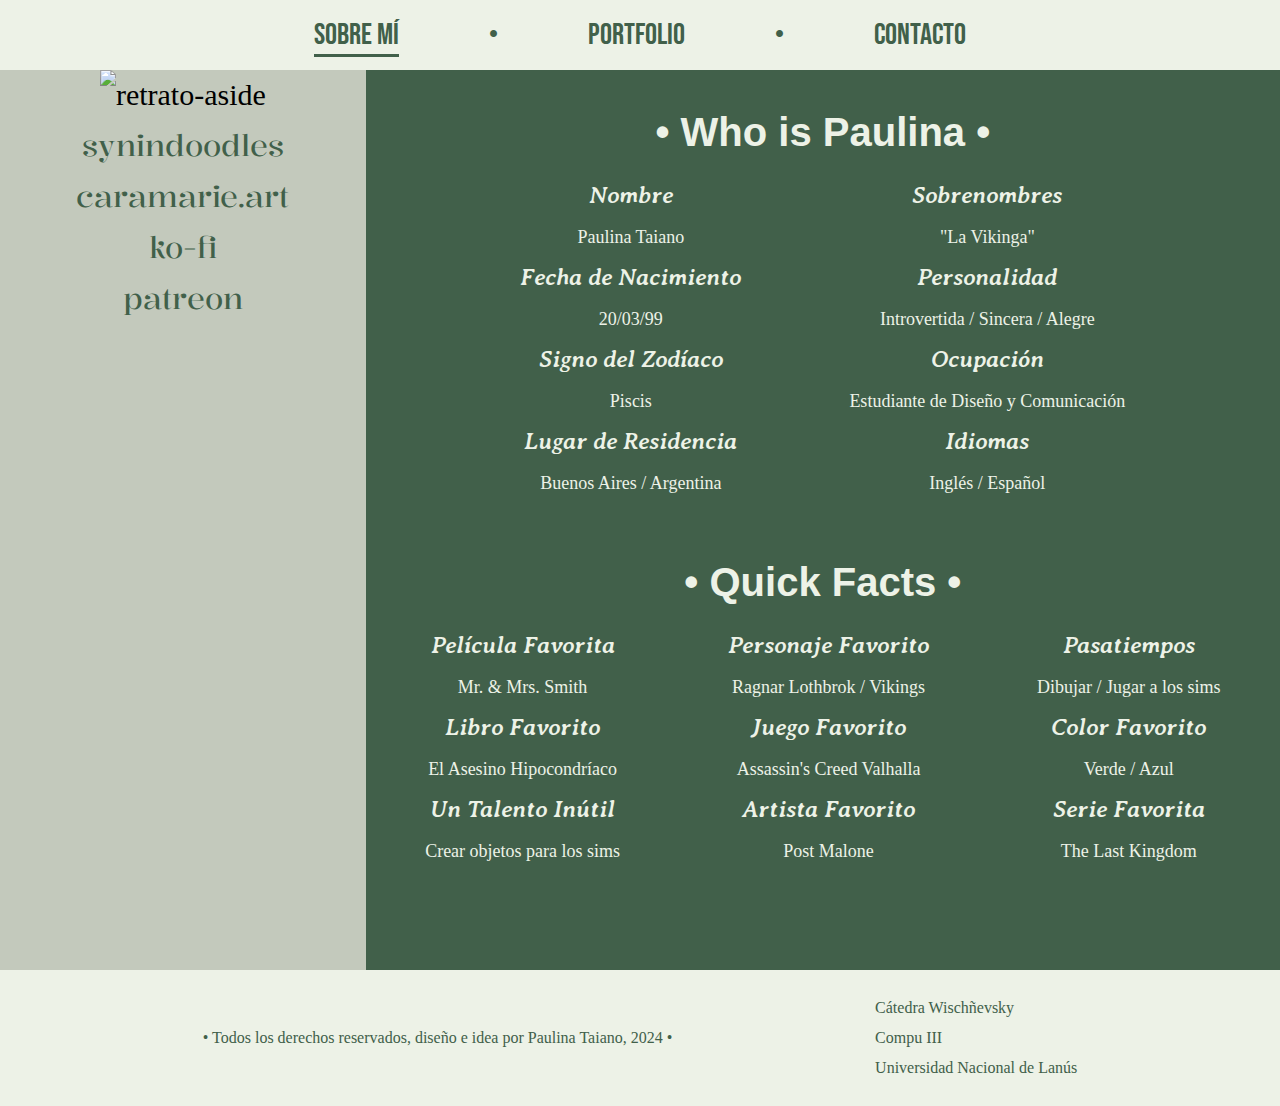
==== commit 3813d278: "aiuda el video en el portfolio no anda :c" ====
--- a/index.html
+++ b/index.html
@@ -11,7 +11,7 @@
     </head>
     <body>
         <header>
-            <p class="active">Acerca De</p>
+            <p class="active">Sobre Mí</p>
             <p>•</p>
             <a href="portfolio.html">Portfolio</a>
             <p>•</p>
@@ -24,8 +24,8 @@
                     <ul>
                         <li><a href="https://instagram.com/synindoodles" target="_blank">synindoodles</a></li>
                         <li><a href="https://instagram.com/caramarie.art" target="_blank">caramarie.art</a></li>
-                        <li><a href="https://syninplays@gmail.com" target="_blank">contacto</a></li>
-                        <li><a href="https://syninplays.tumblr.com/buyprints" target="_blank">portfolio</a></li>
+                        <li><a href="https://ko-fi.com/synindoodles" target="_blank">ko-fi</a></li>
+                        <li><a href="https://patreon.com/synindesign" target="_blank">patreon</a></li>
                     </ul>
                 </nav>
             </section>
@@ -85,60 +85,6 @@
                     </ul>
                 </article>
             </section>
-            <aside>
-                <div class="habilidades-info">
-                    <ul>
-                        <li>photoshop</li>
-                        <li>
-                            <img src="img/hacha_black.svg" width="30px" height="30px" alt="icono-lleno">
-                            <img src="img/hacha_black.svg" width="30px" height="30px" alt="icono-lleno">
-                            <img src="img/hacha_black.svg" width="30px" height="30px" alt="icono-lleno">
-                            <img src="img/hacha_black.svg" width="30px" height="30px" alt="icono-lleno">
-                            <img src="img/hacha_black.svg" width="30px" height="30px" alt="icono-lleno">
-                        </li>
-                        <li>illustrator</li>
-                        <li>
-                            <img src="img/hacha_black.svg" width="30px" height="30px" alt="icono-lleno">
-                            <img src="img/hacha_black.svg" width="30px" height="30px" alt="icono-lleno">
-                            <img src="img/hacha_black.svg" width="30px" height="30px" alt="icono-lleno">
-                            <img src="img/hacha_black.svg" width="30px" height="30px" alt="icono-lleno">
-                            <img src="img/hacha_white.svg" width="30px" height="30px" alt="icono-vacio">
-                        </li>
-                        <li>blender</li>
-                        <li>
-                            <img src="img/hacha_black.svg" width="30px" height="30px" alt="icono-lleno">
-                            <img src="img/hacha_black.svg" width="30px" height="30px" alt="icono-lleno">
-                            <img src="img/hacha_white.svg" width="30px" height="30px" alt="icono-vacio">
-                            <img src="img/hacha_white.svg" width="30px" height="30px" alt="icono-vacio">
-                            <img src="img/hacha_white.svg" width="30px" height="30px" alt="icono-vacio">
-                        </li>
-                        <li>indesign</li>
-                        <li>
-                            <img src="img/hacha_black.svg" width="30px" height="30px" alt="icono-lleno">
-                            <img src="img/hacha_black.svg" width="30px" height="30px" alt="icono-lleno">
-                            <img src="img/hacha_black.svg" width="30px" height="30px" alt="icono-lleno">
-                            <img src="img/hacha_white.svg" width="30px" height="30px" alt="icono-vacio">
-                            <img src="img/hacha_white.svg" width="30px" height="30px" alt="icono-vacio">
-                        </li>
-                        <li>visual studio</li>
-                        <li>
-                            <img src="img/hacha_black.svg" width="30px" height="30px" alt="icono-lleno">
-                            <img src="img/hacha_white.svg" width="30px" height="30px" alt="icono-vacio">
-                            <img src="img/hacha_white.svg" width="30px" height="30px" alt="icono-vacio">
-                            <img src="img/hacha_white.svg" width="30px" height="30px" alt="icono-vacio">
-                            <img src="img/hacha_white.svg" width="30px" height="30px" alt="icono-vacio">
-                        </li>
-                        <li>premiere pro</li>
-                        <li>
-                            <img src="img/hacha_black.svg" width="30px" height="30px" alt="icono-lleno">
-                            <img src="img/hacha_black.svg" width="30px" height="30px" alt="icono-lleno">
-                            <img src="img/hacha_white.svg" width="30px" height="30px" alt="icono-vacio">
-                            <img src="img/hacha_white.svg" width="30px" height="30px" alt="icono-vacio">
-                            <img src="img/hacha_white.svg" width="30px" height="30px" alt="icono-vacio">
-                        </li>
-                    </ul>
-                </div>
-            </aside>
         </main>
         <footer>
             <p>• Todos los derechos reservados, diseño e idea por Paulina Taiano, 2024 •</p>
--- a/estilos.css
+++ b/estilos.css
@@ -62,7 +62,6 @@
 .columna-intro {
     background-color: #c3c9bc;
     text-align: center;
-    font-family: "neuton-sc", "alegreya-sc", serif;
     font-size: 30px;
     display: block;
     line-height: 50px;
@@ -78,7 +77,6 @@
 
 h2 {
     font-family: "barriecito", sans-serif;
-    color: #EDF2E7;
     text-align: center;
     font-size: 2.5em;
     padding: 40px 0px 20px 0px;
@@ -94,6 +92,7 @@
 
 .pagina-ppal {
     width: 100%;
+    color: #EDF2E7;
 }
 
 section {
@@ -117,30 +116,17 @@
     gap: 6em;
 }
 
+.solapa:hover {
+    filter: drop-shadow(-5px 0px 0px #1f2f24)
+}
+
 ul {
     list-style-type: none;
 }
 
-.habilidades-info {
-    font-family: "Bebas Neue", sans-serif;
-    background-color: #c3c9bc;
-    font-weight: 400;
-    font-size: 25px;
-    font-style: normal;
-    text-align: center;
-    color: #1f2f24;
-    line-height: 70px;
-    border-radius: 50px 0px 0px 50px;
-    display: flex;
-    justify-content: center;
-    padding: 0px 25px;
-    width: 170px;
-    height: 100%;
-}
-
 footer {
     background-color: #EDF2E7;
-    font-family: "caladea", serif;
+    font-family: "vollkorn", serif;
     font-size: 16px;
     color: #41604A;
     height: 136px;
@@ -227,10 +213,102 @@
 }
 
 .grid-item p {
-    font-family: "vollkorn", sans-serif;
+    font-family: "vollkorn", serif;
     font-size: 25px;
     text-align: center;
     margin-block-start: 10px;
     margin-inline-start: 20px;
     margin-inline-end: 20px;
+}
+
+/*fin portfolio*/
+
+/*formulario*/
+
+.contacto {
+    display: flex;
+    flex-direction: row;
+}
+
+.formulario {
+    background-image: url(img/taiano_tp1_fondoformulario.jpg);
+    background-repeat: no-repeat;
+    width: 40%;
+    height: 900px;
+    display: flex;
+    justify-content: center;
+    align-items: center;
+}
+
+form {
+    background-color: #1f2f24c2;
+    height: fit-content;
+    width: auto;
+    border-radius: 50px;
+    display: flex;
+    flex-direction: column;
+    justify-content: center;
+    align-content: center;
+    font-family: "Kalnia", serif;
+    font-optical-sizing: auto;
+    font-weight: 400;
+    font-size: 20px;
+    font-style: normal;
+    color: #EDF2E7;
+    padding: 20px 30px;
+    margin: 40px;
+    box-sizing: border-box;
+}
+
+form p {
+    text-align: center;
+    padding-bottom: 10px;
+}
+
+label {
+    display: block;
+    font-size: 15px;
+    text-align: start;
+    padding-top: 20px;
+}
+
+input {
+    width: 95%;
+    background-color: #c3c9bc;
+    border: 0px;
+    padding: 10px 10px;
+}
+
+input[type=submit] {
+    display: flex;
+    align-self: center;
+    margin-top: 15px;
+    width: min-content;
+    padding: 10px 20px;
+    border-radius: 50px;
+    font-family: "kalnia", serif;
+    font-optical-sizing: auto;
+    font-weight: 400;
+    font-style: normal;
+}
+
+textarea {
+    width: 95%;
+    background-color: #c3c9bc;
+    border: 0px;
+    padding: 10px 10px;
+    font-family: "vollkorn", serif;
+}
+
+.infoextra {
+    width: 60%;
+    background-color: #c3c9bc;
+    font-family: "vollkorn", serif;
+    font-size: 20px;
+    color: #1f2f24;
+    padding: 50px 80px;
+    box-sizing: border-box;
+    display: flex;
+    flex-direction: column;
+    gap: 30px;
 }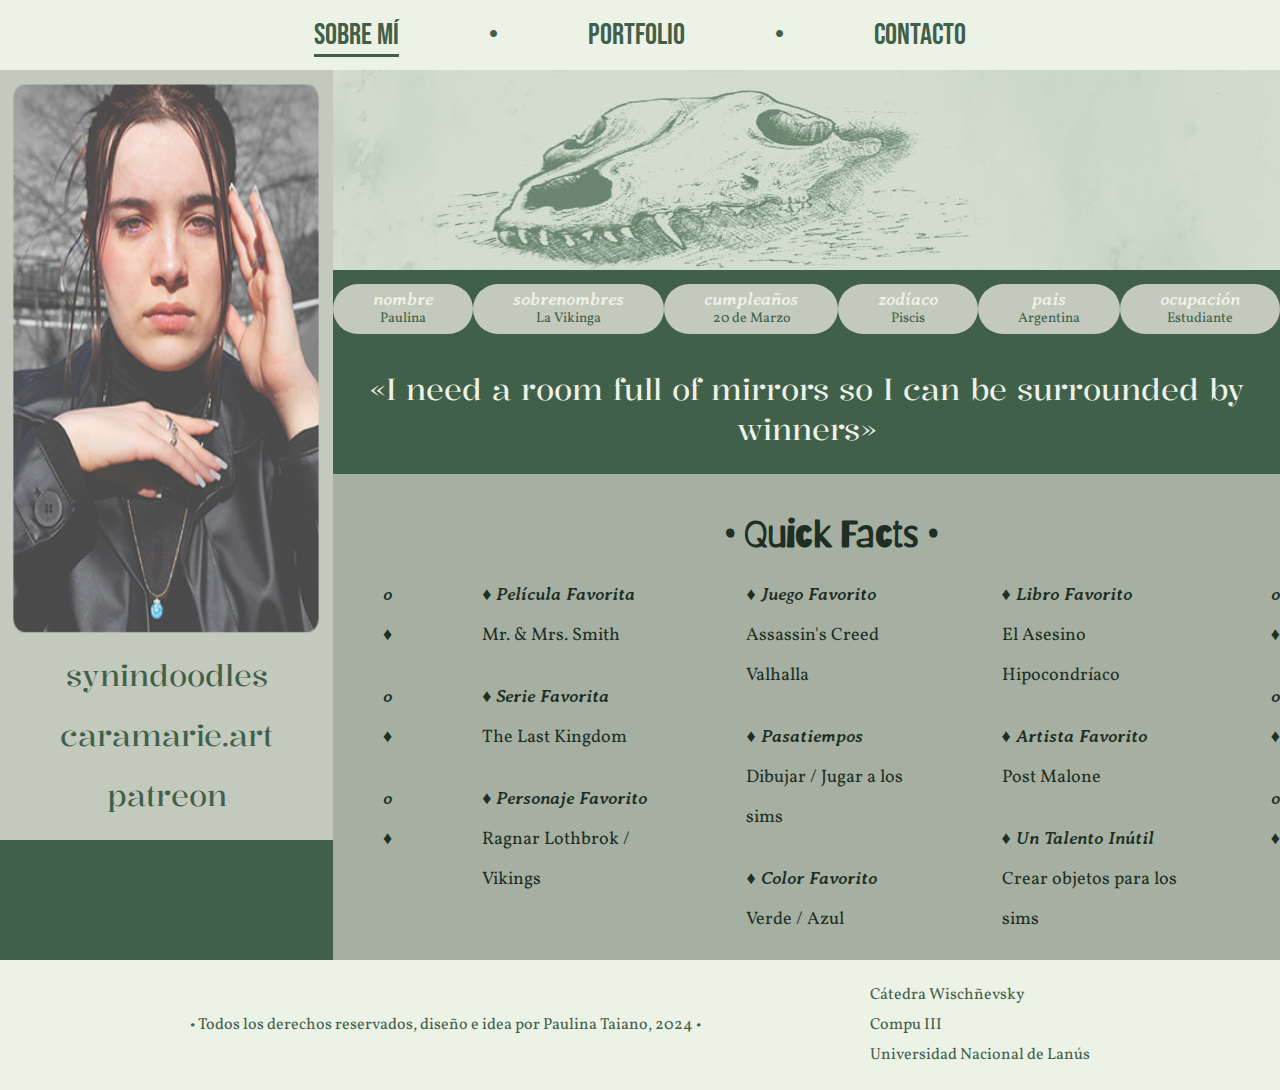
==== commit cca9b870: "Add files via upload" ====
--- a/index.html
+++ b/index.html
@@ -5,6 +5,7 @@
         <title>Taiano Paulina</title>
         <link href="estilos.css" rel="stylesheet" type="text/css">
         <link rel="icon" type="img/svg+xml" href="img/taiano_favicon.svg">
+        <meta name="viewport" content="width=device-width, initial-scale=1.0">
         <link href="https://fonts.googleapis.com/css2?family=Bebas+Neue&display=swap" rel="stylesheet">
         <link href="https://fonts.googleapis.com/css2?family=Kalnia&display=swap" rel="stylesheet">
         <link href="https://fonts.googleapis.com/css2?family=Averia+Serif+Libre:ital,wght@0,300;0,400;0,700;1,300;1,400;1,700&display=swap" rel="stylesheet">
@@ -19,70 +20,80 @@
         </header>
         <main>
             <section class="columna-intro">
-                <img src="img/taiano_tp1.png" width="100%" height="70%" alt="retrato-aside" id="foto-ppal">
+                <img src="img/taiano_tp1.png" width="100%" height="75%" alt="retrato-aside" id="foto-ppal">
                 <nav>
                     <ul>
                         <li><a href="https://instagram.com/synindoodles" target="_blank">synindoodles</a></li>
                         <li><a href="https://instagram.com/caramarie.art" target="_blank">caramarie.art</a></li>
-                        <li><a href="https://ko-fi.com/synindoodles" target="_blank">ko-fi</a></li>
                         <li><a href="https://patreon.com/synindesign" target="_blank">patreon</a></li>
                     </ul>
                 </nav>
             </section>
             <section class="pagina-ppal">
                 <div>
-                    <h2>•  Who is Paulina  •</h2>
+                    <img src="img/taiano_bannerindex.jpg" width="100%" height="200px" alt="bannerindex">
+                </div>
+                <div class="datitos">
+                    <p><span>nombre</span>
+                    Paulina</p>
+                    <p><span>sobrenombres</span>
+                    La Vikinga</p>
+                    <p><span>cumpleaños</span>
+                    20 de Marzo</p>
+                    <p><span>zodíaco</span>
+                    Piscis</p>
+                    <p><span>pais</span>
+                    Argentina</p>
+                    <p><span>ocupación</span>
+                    Estudiante</p>
+                </div>
+                <div class="cita">
+                    <p>«I need a room full of mirrors so I can be surrounded by winners»</p>
                 </div>
                 <article class="info">
-                    <ul>
-                        <li><p><span>Nombre</span></p>
-                        <p>Paulina Taiano</p></li>
-                        <li><p><span>Fecha de Nacimiento</span></p>
-                        <p>20/03/99</p></li>
-                        <li><p><span>Signo del Zodíaco</span></p></li>
-                        <p>Piscis</p>
-                        <li><p><span>Lugar de Residencia</span></p>
-                        <p>Buenos Aires / Argentina</p></li>
-                    </ul>
-                    <ul>
-                        <li><p><span>Sobrenombres</span></p>
-                        <p>"La Vikinga"</p></li>
-                        <li><p><span>Personalidad</span></p>
-                        <p>Introvertida / Sincera / Alegre</p></li>
-                        <li><p><span>Ocupación</span></p>
-                        <p>Estudiante de Diseño y Comunicación</p></li>
-                        <li><p><span>Idiomas</span></p>
-                        <p>Inglés / Español</p></li>
-                    </ul>
-                </article>
-                <div>
                     <h2>• Quick Facts •</h2>
-                </div>
-                <article class="info">
-                    <ul>
-                        <li><p><span>Película Favorita</span></p>
-                        <p>Mr. & Mrs. Smith</p></li>
-                        <li><p><span>Libro Favorito</span></p>
-                        <p>El Asesino Hipocondríaco</p></li>
-                        <li><p><span>Un Talento Inútil</span></p></li>
-                        <p>Crear objetos para los sims</p>
-                    </ul>
-                    <ul>
-                        <li><p><span>Personaje Favorito</span></p>
-                        <p>Ragnar Lothbrok / Vikings</p></li>
-                        <li><p><span>Juego Favorito</span></p>
-                        <p>Assassin's Creed Valhalla</p></li>
-                        <li><p><span>Artista Favorito</span></p>
-                        <p>Post Malone</p></li>
-                    </ul>
-                    <ul>
-                        <li><p><span>Pasatiempos</span></p>
-                        <p>Dibujar / Jugar a los sims</p></li>
-                        <li><p><span>Color Favorito</span></p>
-                        <p>Verde / Azul</p></li>
-                        <li><p><span>Serie Favorita</span></p></li>
-                        <p>The Last Kingdom</p>
-                    </ul>
+                    <div class="items">
+                        <ul class="deco">
+                            <li><p><span>o</span></p>
+                            <p>♦</p></li>
+                            <li><p><span>o</span></p>
+                            <p>♦</p></li>
+                            <li><p><span>o</span></p>
+                            <p>♦</p></li>
+                        </ul>
+                        <ul>
+                            <li><p><span>♦ Película Favorita</span></p>
+                            <p>Mr. & Mrs. Smith</p></li>
+                            <li><p><span>♦ Serie Favorita</span></p>
+                            <p>The Last Kingdom</p></li>
+                            <li><p><span>♦ Personaje Favorito</span></p>
+                            <p>Ragnar Lothbrok / Vikings</p></li>
+                        </ul>
+                        <ul>
+                            <li><p><span>♦ Juego Favorito</span></p>
+                            <p>Assassin's Creed Valhalla</p></li>
+                            <li><p><span>♦ Pasatiempos</span></p>
+                            <p>Dibujar / Jugar a los sims</p></li>
+                            <li><p><span>♦ Color Favorito</span></p>
+                            <p>Verde / Azul</p></li>
+                        </ul>
+                        <ul>
+                            <li><p><span>♦ Libro Favorito</span></p>
+                            <p>El Asesino Hipocondríaco</p></li>
+                            <li><p><span>♦ Artista Favorito</span></p>
+                            <p>Post Malone</p></li>
+                            <li><p><span>♦ Un Talento Inútil</span></p>
+                            <p>Crear objetos para los sims</p></li>
+                        </ul>
+                        <ul class="deco">
+                            <li><p><span>o</span></p>
+                            <p>♦</p></li>
+                            <li><p><span>o</span></p>
+                            <p>♦</p></li>
+                            <li><p><span>o</span></p>
+                            <p>♦</p></li>
+                        </ul>
+                    </div>
                 </article>
             </section>
         </main>
--- a/estilos.css
+++ b/estilos.css
@@ -22,7 +22,6 @@
 
 main {
     background-color: #41604A;
-    height: 900px;
     display: flex;
     flex-direction: row;
 }
@@ -63,11 +62,9 @@
     background-color: #c3c9bc;
     text-align: center;
     font-size: 30px;
-    display: block;
-    line-height: 50px;
     width: 40%;
-}
-
+    height: 770px;
+}
 .columna-intro a {
     font-family: "Kalnia", serif;
     font-optical-sizing: auto;
@@ -75,49 +72,81 @@
     font-style: normal;
 }
 
+.datitos {
+    padding: 10px 0px;
+    display: flex;
+    flex-direction: row;
+    justify-content: space-evenly;
+}
+
+.datitos p {
+    display: flex;
+    flex-direction: column;
+    color: #41604A;
+    font-family: "vollkorn", serif;
+    font-size: 14px;
+    line-height: 20px;
+    background-color: #c3c9bc;
+    border: 0px;
+    padding: 5px 40px;
+    border-radius: 30px;
+    text-align: center;
+}
+
+.datitos span {
+    font-family: "Averia Serif Libre", serif;
+    font-weight: 700;
+    font-size: 18px;
+    font-style: italic;
+    color: #EDF2E7;
+}
+
+.cita {
+    font-family: "Kalnia", serif;
+    font-optical-sizing: auto;
+    font-weight: 400;
+    font-style: normal;
+    font-size: 30px;
+    text-align: center;
+    color: #EDF2E7;
+    padding: 25px 0px;
+}
+
 h2 {
     font-family: "barriecito", sans-serif;
-    text-align: center;
-    font-size: 2.5em;
+    font-size: 2em;
     padding: 40px 0px 20px 0px;
 }
 
-section span {
+li {
+    padding-bottom: 20px;
+}
+
+.info {
+    font-family: "vollkorn", serif;
+    font-size: 18px;
+    color: #1f2f24;
+    background-color: #c3c9bcc4;
+    line-height: 40px;
+    text-align: center;
+    display: flex;
+    flex-direction: column;
+    padding-left: 50px;
+}
+
+.info span {
+    color: #1f2f24;
     font-family: "Averia Serif Libre", serif;
     font-weight: 700;
-    font-size: 24px;
+    font-size: 18px;
     font-style: italic;
-    color: #EDF2E7;
-}
-
-.pagina-ppal {
-    width: 100%;
-    color: #EDF2E7;
-}
-
-section {
-    height: 450;
-    display: flex;
-    flex-direction: column;
-}
-
-.info {
-    height: 400px;
-    font-family: "vollkorn", serif;
-    font-size: 18px;
-    color: #EDF2E7;
-    box-sizing: border-box;
-    line-height: 40px;
-    text-align: center;
-    display: flex;
-    line-height: 40px;
-    text-align: center;
-    justify-content: center;
-    gap: 6em;
-}
-
-.solapa:hover {
-    filter: drop-shadow(-5px 0px 0px #1f2f24)
+}
+
+.items {
+    display: flex;
+    flex-direction: row;
+    gap: 90px;
+    text-align: left;
 }
 
 ul {
@@ -129,7 +158,7 @@
     font-family: "vollkorn", serif;
     font-size: 16px;
     color: #41604A;
-    height: 136px;
+    padding: 20px;
     display: flex;
     justify-content: space-evenly;
     align-items: center;
@@ -148,38 +177,13 @@
     grid-template-columns: repeat(3, 450px);
     padding: 40px 0px 40px 0px;
     gap: 40px;
-    overflow: scroll;
-    width: 100%;
     justify-content: center;
     justify-items: center;
 }
 
-.grid-container::-webkit-scrollbar {
-    width: 0px;
-  }
-  
-  .grid-container::-webkit-scrollbar-thumb {
-    background: #41604A;
-    border-radius: 4px;
-  }
-  
-  .grid-container::-webkit-scrollbar-thumb:active {
-    background-color: #41604A;
-  }
-  
-  .grid-container::-webkit-scrollbar-thumb:hover {
-    background: #b3b3b3;
-  }
-  
-  .grid-container::-webkit-scrollbar-track {
-    background: #41604A;
-    border-radius: 4px;
-  }
-  
-  .grid-container::-webkit-scrollbar-track:hover, 
-  .container::-webkit-scrollbar-track:active {
-    background: #41604A;
-  }
+.galeria {
+    width: 100%;
+}
 
 .overlay {
     position: relative;
@@ -210,6 +214,7 @@
     font-weight: 400;
     font-size: 35px;
     font-style: normal;
+    padding-bottom: 10px;
 }
 
 .grid-item p {
@@ -219,6 +224,28 @@
     margin-block-start: 10px;
     margin-inline-start: 20px;
     margin-inline-end: 20px;
+}
+
+.galeriavariable {
+    background-color: #c3c9bc;
+    color: #1f2f24;
+    padding-top: 20px;
+    display: flex;
+    flex-direction: column;
+    align-items: center;
+}
+
+.galeriadiv {
+    display: none;
+    width: 100%;
+}
+
+.galeriavariable:hover .galeriadiv {
+    display: flex;
+    flex-direction: row;
+    align-content: center;
+    justify-content: space-evenly;
+    padding-bottom: 20px;
 }
 
 /*fin portfolio*/
@@ -311,4 +338,109 @@
     display: flex;
     flex-direction: column;
     gap: 30px;
+}
+
+/*fin de formulario*/
+
+@media screen and (max-width: 600px) {
+    header {
+        width: 100%;
+        font-size: 1.7em;
+        gap: 10px;
+    }
+
+    header a {
+        font-size: 1em;
+    }
+
+    main {
+        width: 100%;
+        height: fit-content;
+        display: flex;
+        flex-direction: column;
+        align-items: center;
+    }
+
+    .cita {
+        font-size: 1.5em;
+    }
+
+    #foto-ppal {
+        display: flex;
+        align-self: center;
+    }
+
+    .columna-intro {
+        width: 100%;
+        padding: 20px;
+    }
+
+    .datitos {
+        flex-direction: column;
+        gap: 20px;
+    }
+
+    .pagina-ppal {
+        height: fit-content;
+        display: flex;
+        flex-direction: column;
+        align-items: center;
+        gap: 0em;
+        padding-bottom: 2em;
+    }
+
+    .info .items {
+        display: flex;
+        height: fit-content;
+        flex-direction: column;
+        gap: 0em;
+    }
+
+    .info {
+        width: 100%;
+        text-align: left;
+    }
+
+    .deco {
+        display: none;
+    }
+
+    .grid-container {
+        display: flex;
+        flex-direction: column;
+    }
+
+    .galeriavariable {
+        display: flex;
+        flex-direction: column;
+    }
+
+    .contacto {
+        width: 100%;
+        display: flex;
+        flex-direction: column;
+    }
+
+    .formulario {
+        width: 100%;
+        padding: 0px;
+    }
+
+    form {
+        width: 100%;
+        margin: 0px;
+    }
+    
+    .infoextra {
+        width: auto;
+        padding: 2em;
+    }
+
+    footer {
+        display: flex;
+        flex-direction: column;
+        align-items: flex-start;
+        padding: 2em;
+        height: fit-content;
+    }
 }